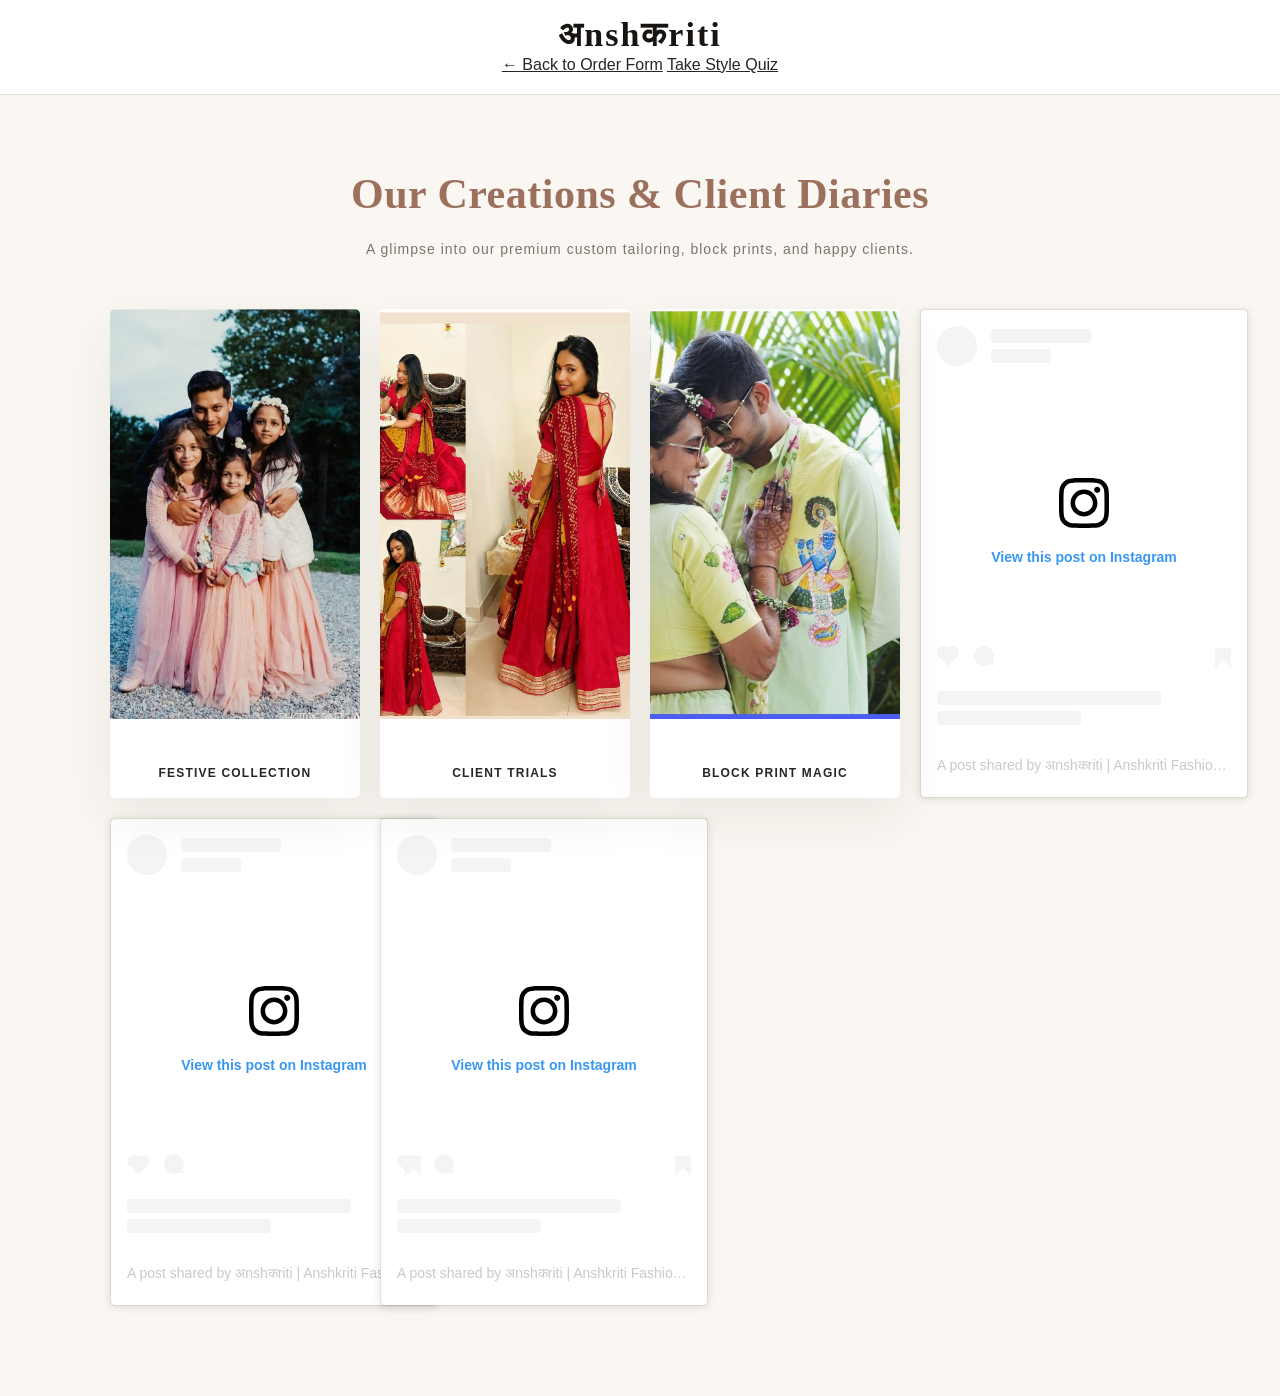
==== lookbook.html @ 021871fa "Add files via upload" ====
<!DOCTYPE html>
<html lang="en">
<head>
    <meta charset="UTF-8">
    <meta name="viewport" content="width=device-width, initial-scale=1.0">
    <title>Lookbook | Anshkriti Fashion</title>
    <link rel="stylesheet" href="style.css">
    <link href="https://fonts.googleapis.com/css2?family=Playfair+Display:wght@600&family=Montserrat:wght@300;400;500;600&display=swap" rel="stylesheet">
</head>
<body>

    <!-- Header with Back Button -->
    <header class="navbar">
        <div class="logo">
            <h1>अnshकriti</h1>
        </div>
        <!-- This button takes them back to the main form page -->
        <a href="index.html" class="back-link">← Back to Order Form</a>
        <a href="quiz.html" class="back-link">Take Style Quiz</a>
    </header>

    <!-- Lookbook Header -->
    <section class="lookbook-header">
        <h2>Our Creations & Client Diaries</h2>
        <p>A glimpse into our premium custom tailoring, block prints, and happy clients.</p>
    </section>

    <!-- Gallery Grid -->
    <section class="gallery-section">
        <div class="photo-grid">
            
            <!-- Photo 1 (You can change the image source later) -->
            <div class="photo-item">
                <img src="images/look1.jpg" alt="Festive Wear">
                <div class="photo-caption">Festive Collection</div>
            </div>

            <!-- Photo 2 -->
            <div class="photo-item">
                <img src="images/look2.jpg" alt="Client Trial">
                <div class="photo-caption">Client Trials</div>
            </div>

            <!-- Photo 3 -->
            <div class="photo-item">
                <img src="images/look3.jpg" alt="Block Print">
                <div class="photo-caption">Block Print Magic</div>
            </div>

        <blockquote class="instagram-media" data-instgrm-permalink="https://www.instagram.com/reel/DPqPvQ1E9RB/?utm_source=ig_embed&amp;utm_campaign=loading" data-instgrm-version="14" style=" background:#FFF; border:0; border-radius:3px; box-shadow:0 0 1px 0 rgba(0,0,0,0.5),0 1px 10px 0 rgba(0,0,0,0.15); margin: 1px; max-width:540px; min-width:326px; padding:0; width:99.375%; width:-webkit-calc(100% - 2px); width:calc(100% - 2px);"><div style="padding:16px;"> <a href="https://www.instagram.com/reel/DPqPvQ1E9RB/?utm_source=ig_embed&amp;utm_campaign=loading" style=" background:#FFFFFF; line-height:0; padding:0 0; text-align:center; text-decoration:none; width:100%;" target="_blank"> <div style=" display: flex; flex-direction: row; align-items: center;"> <div style="background-color: #F4F4F4; border-radius: 50%; flex-grow: 0; height: 40px; margin-right: 14px; width: 40px;"></div> <div style="display: flex; flex-direction: column; flex-grow: 1; justify-content: center;"> <div style=" background-color: #F4F4F4; border-radius: 4px; flex-grow: 0; height: 14px; margin-bottom: 6px; width: 100px;"></div> <div style=" background-color: #F4F4F4; border-radius: 4px; flex-grow: 0; height: 14px; width: 60px;"></div></div></div><div style="padding: 19% 0;"></div> <div style="display:block; height:50px; margin:0 auto 12px; width:50px;"><svg width="50px" height="50px" viewBox="0 0 60 60" version="1.1" xmlns="https://www.w3.org/2000/svg" xmlns:xlink="https://www.w3.org/1999/xlink"><g stroke="none" stroke-width="1" fill="none" fill-rule="evenodd"><g transform="translate(-511.000000, -20.000000)" fill="#000000"><g><path d="M556.869,30.41 C554.814,30.41 553.148,32.076 553.148,34.131 C553.148,36.186 554.814,37.852 556.869,37.852 C558.924,37.852 560.59,36.186 560.59,34.131 C560.59,32.076 558.924,30.41 556.869,30.41 M541,60.657 C535.114,60.657 530.342,55.887 530.342,50 C530.342,44.114 535.114,39.342 541,39.342 C546.887,39.342 551.658,44.114 551.658,50 C551.658,55.887 546.887,60.657 541,60.657 M541,33.886 C532.1,33.886 524.886,41.1 524.886,50 C524.886,58.899 532.1,66.113 541,66.113 C549.9,66.113 557.115,58.899 557.115,50 C557.115,41.1 549.9,33.886 541,33.886 M565.378,62.101 C565.244,65.022 564.756,66.606 564.346,67.663 C563.803,69.06 563.154,70.057 562.106,71.106 C561.058,72.155 560.06,72.803 558.662,73.347 C557.607,73.757 556.021,74.244 553.102,74.378 C549.944,74.521 548.997,74.552 541,74.552 C533.003,74.552 532.056,74.521 528.898,74.378 C525.979,74.244 524.393,73.757 523.338,73.347 C521.94,72.803 520.942,72.155 519.894,71.106 C518.846,70.057 518.197,69.06 517.654,67.663 C517.244,66.606 516.755,65.022 516.623,62.101 C516.479,58.943 516.448,57.996 516.448,50 C516.448,42.003 516.479,41.056 516.623,37.899 C516.755,34.978 517.244,33.391 517.654,32.338 C518.197,30.938 518.846,29.942 519.894,28.894 C520.942,27.846 521.94,27.196 523.338,26.654 C524.393,26.244 525.979,25.756 528.898,25.623 C532.057,25.479 533.004,25.448 541,25.448 C548.997,25.448 549.943,25.479 553.102,25.623 C556.021,25.756 557.607,26.244 558.662,26.654 C560.06,27.196 561.058,27.846 562.106,28.894 C563.154,29.942 563.803,30.938 564.346,32.338 C564.756,33.391 565.244,34.978 565.378,37.899 C565.522,41.056 565.552,42.003 565.552,50 C565.552,57.996 565.522,58.943 565.378,62.101 M570.82,37.631 C570.674,34.438 570.167,32.258 569.425,30.349 C568.659,28.377 567.633,26.702 565.965,25.035 C564.297,23.368 562.623,22.342 560.652,21.575 C558.743,20.834 556.562,20.326 553.369,20.18 C550.169,20.033 549.148,20 541,20 C532.853,20 531.831,20.033 528.631,20.18 C525.438,20.326 523.257,20.834 521.349,21.575 C519.376,22.342 517.703,23.368 516.035,25.035 C514.368,26.702 513.342,28.377 512.574,30.349 C511.834,32.258 511.326,34.438 511.181,37.631 C511.035,40.831 511,41.851 511,50 C511,58.147 511.035,59.17 511.181,62.369 C511.326,65.562 511.834,67.743 512.574,69.651 C513.342,71.625 514.368,73.296 516.035,74.965 C517.703,76.634 519.376,77.658 521.349,78.425 C523.257,79.167 525.438,79.673 528.631,79.82 C531.831,79.965 532.853,80.001 541,80.001 C549.148,80.001 550.169,79.965 553.369,79.82 C556.562,79.673 558.743,79.167 560.652,78.425 C562.623,77.658 564.297,76.634 565.965,74.965 C567.633,73.296 568.659,71.625 569.425,69.651 C570.167,67.743 570.674,65.562 570.82,62.369 C570.966,59.17 571,58.147 571,50 C571,41.851 570.966,40.831 570.82,37.631"></path></g></g></g></svg></div><div style="padding-top: 8px;"> <div style=" color:#3897f0; font-family:Arial,sans-serif; font-size:14px; font-style:normal; font-weight:550; line-height:18px;">View this post on Instagram</div></div><div style="padding: 12.5% 0;"></div> <div style="display: flex; flex-direction: row; margin-bottom: 14px; align-items: center;"><div> <div style="background-color: #F4F4F4; border-radius: 50%; height: 12.5px; width: 12.5px; transform: translateX(0px) translateY(7px);"></div> <div style="background-color: #F4F4F4; height: 12.5px; transform: rotate(-45deg) translateX(3px) translateY(1px); width: 12.5px; flex-grow: 0; margin-right: 14px; margin-left: 2px;"></div> <div style="background-color: #F4F4F4; border-radius: 50%; height: 12.5px; width: 12.5px; transform: translateX(9px) translateY(-18px);"></div></div><div style="margin-left: 8px;"> <div style=" background-color: #F4F4F4; border-radius: 50%; flex-grow: 0; height: 20px; width: 20px;"></div> <div style=" width: 0; height: 0; border-top: 2px solid transparent; border-left: 6px solid #f4f4f4; border-bottom: 2px solid transparent; transform: translateX(16px) translateY(-4px) rotate(30deg)"></div></div><div style="margin-left: auto;"> <div style=" width: 0px; border-top: 8px solid #F4F4F4; border-right: 8px solid transparent; transform: translateY(16px);"></div> <div style=" background-color: #F4F4F4; flex-grow: 0; height: 12px; width: 16px; transform: translateY(-4px);"></div> <div style=" width: 0; height: 0; border-top: 8px solid #F4F4F4; border-left: 8px solid transparent; transform: translateY(-4px) translateX(8px);"></div></div></div> <div style="display: flex; flex-direction: column; flex-grow: 1; justify-content: center; margin-bottom: 24px;"> <div style=" background-color: #F4F4F4; border-radius: 4px; flex-grow: 0; height: 14px; margin-bottom: 6px; width: 224px;"></div> <div style=" background-color: #F4F4F4; border-radius: 4px; flex-grow: 0; height: 14px; width: 144px;"></div></div></a><p style=" color:#c9c8cd; font-family:Arial,sans-serif; font-size:14px; line-height:17px; margin-bottom:0; margin-top:8px; overflow:hidden; padding:8px 0 7px; text-align:center; text-overflow:ellipsis; white-space:nowrap;"><a href="https://www.instagram.com/reel/DPqPvQ1E9RB/?utm_source=ig_embed&amp;utm_campaign=loading" style=" color:#c9c8cd; font-family:Arial,sans-serif; font-size:14px; font-style:normal; font-weight:normal; line-height:17px; text-decoration:none;" target="_blank">A post shared by अnshकriti | Anshkriti Fashion Boutique (@ansh_kriti_)</a></p></div></blockquote>
<script async src="//www.instagram.com/embed.js"></script>

<blockquote class="instagram-media" data-instgrm-permalink="https://www.instagram.com/reel/CtZVgP5NjlO/?utm_source=ig_embed&amp;utm_campaign=loading" data-instgrm-version="14" style=" background:#FFF; border:0; border-radius:3px; box-shadow:0 0 1px 0 rgba(0,0,0,0.5),0 1px 10px 0 rgba(0,0,0,0.15); margin: 1px; max-width:540px; min-width:326px; padding:0; width:99.375%; width:-webkit-calc(100% - 2px); width:calc(100% - 2px);"><div style="padding:16px;"> <a href="https://www.instagram.com/reel/CtZVgP5NjlO/?utm_source=ig_embed&amp;utm_campaign=loading" style=" background:#FFFFFF; line-height:0; padding:0 0; text-align:center; text-decoration:none; width:100%;" target="_blank"> <div style=" display: flex; flex-direction: row; align-items: center;"> <div style="background-color: #F4F4F4; border-radius: 50%; flex-grow: 0; height: 40px; margin-right: 14px; width: 40px;"></div> <div style="display: flex; flex-direction: column; flex-grow: 1; justify-content: center;"> <div style=" background-color: #F4F4F4; border-radius: 4px; flex-grow: 0; height: 14px; margin-bottom: 6px; width: 100px;"></div> <div style=" background-color: #F4F4F4; border-radius: 4px; flex-grow: 0; height: 14px; width: 60px;"></div></div></div><div style="padding: 19% 0;"></div> <div style="display:block; height:50px; margin:0 auto 12px; width:50px;"><svg width="50px" height="50px" viewBox="0 0 60 60" version="1.1" xmlns="https://www.w3.org/2000/svg" xmlns:xlink="https://www.w3.org/1999/xlink"><g stroke="none" stroke-width="1" fill="none" fill-rule="evenodd"><g transform="translate(-511.000000, -20.000000)" fill="#000000"><g><path d="M556.869,30.41 C554.814,30.41 553.148,32.076 553.148,34.131 C553.148,36.186 554.814,37.852 556.869,37.852 C558.924,37.852 560.59,36.186 560.59,34.131 C560.59,32.076 558.924,30.41 556.869,30.41 M541,60.657 C535.114,60.657 530.342,55.887 530.342,50 C530.342,44.114 535.114,39.342 541,39.342 C546.887,39.342 551.658,44.114 551.658,50 C551.658,55.887 546.887,60.657 541,60.657 M541,33.886 C532.1,33.886 524.886,41.1 524.886,50 C524.886,58.899 532.1,66.113 541,66.113 C549.9,66.113 557.115,58.899 557.115,50 C557.115,41.1 549.9,33.886 541,33.886 M565.378,62.101 C565.244,65.022 564.756,66.606 564.346,67.663 C563.803,69.06 563.154,70.057 562.106,71.106 C561.058,72.155 560.06,72.803 558.662,73.347 C557.607,73.757 556.021,74.244 553.102,74.378 C549.944,74.521 548.997,74.552 541,74.552 C533.003,74.552 532.056,74.521 528.898,74.378 C525.979,74.244 524.393,73.757 523.338,73.347 C521.94,72.803 520.942,72.155 519.894,71.106 C518.846,70.057 518.197,69.06 517.654,67.663 C517.244,66.606 516.755,65.022 516.623,62.101 C516.479,58.943 516.448,57.996 516.448,50 C516.448,42.003 516.479,41.056 516.623,37.899 C516.755,34.978 517.244,33.391 517.654,32.338 C518.197,30.938 518.846,29.942 519.894,28.894 C520.942,27.846 521.94,27.196 523.338,26.654 C524.393,26.244 525.979,25.756 528.898,25.623 C532.057,25.479 533.004,25.448 541,25.448 C548.997,25.448 549.943,25.479 553.102,25.623 C556.021,25.756 557.607,26.244 558.662,26.654 C560.06,27.196 561.058,27.846 562.106,28.894 C563.154,29.942 563.803,30.938 564.346,32.338 C564.756,33.391 565.244,34.978 565.378,37.899 C565.522,41.056 565.552,42.003 565.552,50 C565.552,57.996 565.522,58.943 565.378,62.101 M570.82,37.631 C570.674,34.438 570.167,32.258 569.425,30.349 C568.659,28.377 567.633,26.702 565.965,25.035 C564.297,23.368 562.623,22.342 560.652,21.575 C558.743,20.834 556.562,20.326 553.369,20.18 C550.169,20.033 549.148,20 541,20 C532.853,20 531.831,20.033 528.631,20.18 C525.438,20.326 523.257,20.834 521.349,21.575 C519.376,22.342 517.703,23.368 516.035,25.035 C514.368,26.702 513.342,28.377 512.574,30.349 C511.834,32.258 511.326,34.438 511.181,37.631 C511.035,40.831 511,41.851 511,50 C511,58.147 511.035,59.17 511.181,62.369 C511.326,65.562 511.834,67.743 512.574,69.651 C513.342,71.625 514.368,73.296 516.035,74.965 C517.703,76.634 519.376,77.658 521.349,78.425 C523.257,79.167 525.438,79.673 528.631,79.82 C531.831,79.965 532.853,80.001 541,80.001 C549.148,80.001 550.169,79.965 553.369,79.82 C556.562,79.673 558.743,79.167 560.652,78.425 C562.623,77.658 564.297,76.634 565.965,74.965 C567.633,73.296 568.659,71.625 569.425,69.651 C570.167,67.743 570.674,65.562 570.82,62.369 C570.966,59.17 571,58.147 571,50 C571,41.851 570.966,40.831 570.82,37.631"></path></g></g></g></svg></div><div style="padding-top: 8px;"> <div style=" color:#3897f0; font-family:Arial,sans-serif; font-size:14px; font-style:normal; font-weight:550; line-height:18px;">View this post on Instagram</div></div><div style="padding: 12.5% 0;"></div> <div style="display: flex; flex-direction: row; margin-bottom: 14px; align-items: center;"><div> <div style="background-color: #F4F4F4; border-radius: 50%; height: 12.5px; width: 12.5px; transform: translateX(0px) translateY(7px);"></div> <div style="background-color: #F4F4F4; height: 12.5px; transform: rotate(-45deg) translateX(3px) translateY(1px); width: 12.5px; flex-grow: 0; margin-right: 14px; margin-left: 2px;"></div> <div style="background-color: #F4F4F4; border-radius: 50%; height: 12.5px; width: 12.5px; transform: translateX(9px) translateY(-18px);"></div></div><div style="margin-left: 8px;"> <div style=" background-color: #F4F4F4; border-radius: 50%; flex-grow: 0; height: 20px; width: 20px;"></div> <div style=" width: 0; height: 0; border-top: 2px solid transparent; border-left: 6px solid #f4f4f4; border-bottom: 2px solid transparent; transform: translateX(16px) translateY(-4px) rotate(30deg)"></div></div><div style="margin-left: auto;"> <div style=" width: 0px; border-top: 8px solid #F4F4F4; border-right: 8px solid transparent; transform: translateY(16px);"></div> <div style=" background-color: #F4F4F4; flex-grow: 0; height: 12px; width: 16px; transform: translateY(-4px);"></div> <div style=" width: 0; height: 0; border-top: 8px solid #F4F4F4; border-left: 8px solid transparent; transform: translateY(-4px) translateX(8px);"></div></div></div> <div style="display: flex; flex-direction: column; flex-grow: 1; justify-content: center; margin-bottom: 24px;"> <div style=" background-color: #F4F4F4; border-radius: 4px; flex-grow: 0; height: 14px; margin-bottom: 6px; width: 224px;"></div> <div style=" background-color: #F4F4F4; border-radius: 4px; flex-grow: 0; height: 14px; width: 144px;"></div></div></a><p style=" color:#c9c8cd; font-family:Arial,sans-serif; font-size:14px; line-height:17px; margin-bottom:0; margin-top:8px; overflow:hidden; padding:8px 0 7px; text-align:center; text-overflow:ellipsis; white-space:nowrap;"><a href="https://www.instagram.com/reel/CtZVgP5NjlO/?utm_source=ig_embed&amp;utm_campaign=loading" style=" color:#c9c8cd; font-family:Arial,sans-serif; font-size:14px; font-style:normal; font-weight:normal; line-height:17px; text-decoration:none;" target="_blank">A post shared by अnshकriti | Anshkriti Fashion Boutique (@ansh_kriti_)</a></p></div></blockquote>
<script async src="//www.instagram.com/embed.js"></script>

<blockquote class="instagram-media" data-instgrm-permalink="https://www.instagram.com/reel/C4YRXyTB7E9/?utm_source=ig_embed&amp;utm_campaign=loading" data-instgrm-version="14" style=" background:#FFF; border:0; border-radius:3px; box-shadow:0 0 1px 0 rgba(0,0,0,0.5),0 1px 10px 0 rgba(0,0,0,0.15); margin: 1px; max-width:540px; min-width:326px; padding:0; width:99.375%; width:-webkit-calc(100% - 2px); width:calc(100% - 2px);"><div style="padding:16px;"> <a href="https://www.instagram.com/reel/C4YRXyTB7E9/?utm_source=ig_embed&amp;utm_campaign=loading" style=" background:#FFFFFF; line-height:0; padding:0 0; text-align:center; text-decoration:none; width:100%;" target="_blank"> <div style=" display: flex; flex-direction: row; align-items: center;"> <div style="background-color: #F4F4F4; border-radius: 50%; flex-grow: 0; height: 40px; margin-right: 14px; width: 40px;"></div> <div style="display: flex; flex-direction: column; flex-grow: 1; justify-content: center;"> <div style=" background-color: #F4F4F4; border-radius: 4px; flex-grow: 0; height: 14px; margin-bottom: 6px; width: 100px;"></div> <div style=" background-color: #F4F4F4; border-radius: 4px; flex-grow: 0; height: 14px; width: 60px;"></div></div></div><div style="padding: 19% 0;"></div> <div style="display:block; height:50px; margin:0 auto 12px; width:50px;"><svg width="50px" height="50px" viewBox="0 0 60 60" version="1.1" xmlns="https://www.w3.org/2000/svg" xmlns:xlink="https://www.w3.org/1999/xlink"><g stroke="none" stroke-width="1" fill="none" fill-rule="evenodd"><g transform="translate(-511.000000, -20.000000)" fill="#000000"><g><path d="M556.869,30.41 C554.814,30.41 553.148,32.076 553.148,34.131 C553.148,36.186 554.814,37.852 556.869,37.852 C558.924,37.852 560.59,36.186 560.59,34.131 C560.59,32.076 558.924,30.41 556.869,30.41 M541,60.657 C535.114,60.657 530.342,55.887 530.342,50 C530.342,44.114 535.114,39.342 541,39.342 C546.887,39.342 551.658,44.114 551.658,50 C551.658,55.887 546.887,60.657 541,60.657 M541,33.886 C532.1,33.886 524.886,41.1 524.886,50 C524.886,58.899 532.1,66.113 541,66.113 C549.9,66.113 557.115,58.899 557.115,50 C557.115,41.1 549.9,33.886 541,33.886 M565.378,62.101 C565.244,65.022 564.756,66.606 564.346,67.663 C563.803,69.06 563.154,70.057 562.106,71.106 C561.058,72.155 560.06,72.803 558.662,73.347 C557.607,73.757 556.021,74.244 553.102,74.378 C549.944,74.521 548.997,74.552 541,74.552 C533.003,74.552 532.056,74.521 528.898,74.378 C525.979,74.244 524.393,73.757 523.338,73.347 C521.94,72.803 520.942,72.155 519.894,71.106 C518.846,70.057 518.197,69.06 517.654,67.663 C517.244,66.606 516.755,65.022 516.623,62.101 C516.479,58.943 516.448,57.996 516.448,50 C516.448,42.003 516.479,41.056 516.623,37.899 C516.755,34.978 517.244,33.391 517.654,32.338 C518.197,30.938 518.846,29.942 519.894,28.894 C520.942,27.846 521.94,27.196 523.338,26.654 C524.393,26.244 525.979,25.756 528.898,25.623 C532.057,25.479 533.004,25.448 541,25.448 C548.997,25.448 549.943,25.479 553.102,25.623 C556.021,25.756 557.607,26.244 558.662,26.654 C560.06,27.196 561.058,27.846 562.106,28.894 C563.154,29.942 563.803,30.938 564.346,32.338 C564.756,33.391 565.244,34.978 565.378,37.899 C565.522,41.056 565.552,42.003 565.552,50 C565.552,57.996 565.522,58.943 565.378,62.101 M570.82,37.631 C570.674,34.438 570.167,32.258 569.425,30.349 C568.659,28.377 567.633,26.702 565.965,25.035 C564.297,23.368 562.623,22.342 560.652,21.575 C558.743,20.834 556.562,20.326 553.369,20.18 C550.169,20.033 549.148,20 541,20 C532.853,20 531.831,20.033 528.631,20.18 C525.438,20.326 523.257,20.834 521.349,21.575 C519.376,22.342 517.703,23.368 516.035,25.035 C514.368,26.702 513.342,28.377 512.574,30.349 C511.834,32.258 511.326,34.438 511.181,37.631 C511.035,40.831 511,41.851 511,50 C511,58.147 511.035,59.17 511.181,62.369 C511.326,65.562 511.834,67.743 512.574,69.651 C513.342,71.625 514.368,73.296 516.035,74.965 C517.703,76.634 519.376,77.658 521.349,78.425 C523.257,79.167 525.438,79.673 528.631,79.82 C531.831,79.965 532.853,80.001 541,80.001 C549.148,80.001 550.169,79.965 553.369,79.82 C556.562,79.673 558.743,79.167 560.652,78.425 C562.623,77.658 564.297,76.634 565.965,74.965 C567.633,73.296 568.659,71.625 569.425,69.651 C570.167,67.743 570.674,65.562 570.82,62.369 C570.966,59.17 571,58.147 571,50 C571,41.851 570.966,40.831 570.82,37.631"></path></g></g></g></svg></div><div style="padding-top: 8px;"> <div style=" color:#3897f0; font-family:Arial,sans-serif; font-size:14px; font-style:normal; font-weight:550; line-height:18px;">View this post on Instagram</div></div><div style="padding: 12.5% 0;"></div> <div style="display: flex; flex-direction: row; margin-bottom: 14px; align-items: center;"><div> <div style="background-color: #F4F4F4; border-radius: 50%; height: 12.5px; width: 12.5px; transform: translateX(0px) translateY(7px);"></div> <div style="background-color: #F4F4F4; height: 12.5px; transform: rotate(-45deg) translateX(3px) translateY(1px); width: 12.5px; flex-grow: 0; margin-right: 14px; margin-left: 2px;"></div> <div style="background-color: #F4F4F4; border-radius: 50%; height: 12.5px; width: 12.5px; transform: translateX(9px) translateY(-18px);"></div></div><div style="margin-left: 8px;"> <div style=" background-color: #F4F4F4; border-radius: 50%; flex-grow: 0; height: 20px; width: 20px;"></div> <div style=" width: 0; height: 0; border-top: 2px solid transparent; border-left: 6px solid #f4f4f4; border-bottom: 2px solid transparent; transform: translateX(16px) translateY(-4px) rotate(30deg)"></div></div><div style="margin-left: auto;"> <div style=" width: 0px; border-top: 8px solid #F4F4F4; border-right: 8px solid transparent; transform: translateY(16px);"></div> <div style=" background-color: #F4F4F4; flex-grow: 0; height: 12px; width: 16px; transform: translateY(-4px);"></div> <div style=" width: 0; height: 0; border-top: 8px solid #F4F4F4; border-left: 8px solid transparent; transform: translateY(-4px) translateX(8px);"></div></div></div> <div style="display: flex; flex-direction: column; flex-grow: 1; justify-content: center; margin-bottom: 24px;"> <div style=" background-color: #F4F4F4; border-radius: 4px; flex-grow: 0; height: 14px; margin-bottom: 6px; width: 224px;"></div> <div style=" background-color: #F4F4F4; border-radius: 4px; flex-grow: 0; height: 14px; width: 144px;"></div></div></a><p style=" color:#c9c8cd; font-family:Arial,sans-serif; font-size:14px; line-height:17px; margin-bottom:0; margin-top:8px; overflow:hidden; padding:8px 0 7px; text-align:center; text-overflow:ellipsis; white-space:nowrap;"><a href="https://www.instagram.com/reel/C4YRXyTB7E9/?utm_source=ig_embed&amp;utm_campaign=loading" style=" color:#c9c8cd; font-family:Arial,sans-serif; font-size:14px; font-style:normal; font-weight:normal; line-height:17px; text-decoration:none;" target="_blank">A post shared by अnshकriti | Anshkriti Fashion Boutique (@ansh_kriti_)</a></p></div></blockquote>
<script async src="//www.instagram.com/embed.js"></script>
        
        </div>
    </section>

</body>
</html>
---- style.css ----
/* =========================================================
   ANSHKRITI BOUTIQUE — CUSTOM PREMIUM STYLES
   Purpose: Boutique-first visual identity
   No GLIME branding or GLIME color system used.
   ========================================================= */

:root{
  --primary:#9b705d;
  --primary-dark:#744f41;
  --gold:#c6a15b;
  --gold-dark:#9c7737;
  --ivory:#faf7f2;
  --cream:#f4eee7;
  --white:#ffffff;
  --ink:#292522;
  --muted:#7c746e;
  --line:#e7dfd7;
  --soft:#fdf9f5;
  --soft-rose:#f7f0ea;
  --dark:#1c1917;
  --shadow:0 18px 50px rgba(45,34,28,.08);
  --radius:8px;
  --heading:'Cormorant Garamond',serif;
  --body:'Jost',sans-serif;
}

*{margin:0;padding:0;box-sizing:border-box}

html{scroll-behavior:smooth}

body{
  font-family:var(--body);
  background:var(--ivory);
  color:var(--ink);
  line-height:1.65;
  -webkit-font-smoothing:antialiased;
}

img{max-width:100%;display:block}

a{color:inherit}

button,input,select{font:inherit}

h1,h2,h3,h4{
  font-family:var(--heading);
  font-weight:600;
  letter-spacing:.5px;
}

section{width:100%}

/* ---------------- Header ---------------- */

.navbar{
  position:sticky;
  top:0;
  z-index:1000;
  padding:18px 20px 16px;
  background:rgba(255,255,255,.96);
  border-bottom:1px solid var(--line);
  text-align:center;
  backdrop-filter:blur(12px);
}

.logo h1{
  color:var(--primary);
  font-size:clamp(27px,4vw,34px);
  line-height:1;
  letter-spacing:2px;
}

.logo p{
  margin-top:5px;
  color:var(--muted);
  font-size:10px;
  letter-spacing:4px;
  text-transform:uppercase;
}

.nav-links{
  display:flex;
  justify-content:center;
  flex-wrap:wrap;
  gap:10px 25px;
  margin-top:16px;
}

.nav-links a{
  padding:4px 0;
  color:var(--ink);
  text-decoration:none;
  font-size:12px;
  font-weight:500;
  letter-spacing:1.2px;
  text-transform:uppercase;
  border-bottom:1px solid transparent;
  transition:.25s ease;
}

.nav-links a:hover,
.nav-links a.active{
  color:var(--primary);
  border-bottom-color:var(--primary);
}

/* ---------------- Hero ---------------- */

.hero{
  position:relative;
  min-height:72vh;
  display:flex;
  align-items:center;
  justify-content:center;
  overflow:hidden;
  text-align:center;
  background:#201b18;
  background-image:url('https://images.unsplash.com/photo-1583391733958-650fac5ebf7f?q=80&w=1920');
  background-size:cover;
  background-position:center;
}

.hero-overlay{
  position:absolute;
  inset:0;
  background:
    linear-gradient(180deg,rgba(20,16,14,.48),rgba(20,16,14,.68));
}

.hero-content{
  position:relative;
  z-index:1;
  width:min(850px,100%);
  padding:70px 22px;
}

.hero-main-logo{
  width:min(260px,75vw);
  margin:0 auto 25px;
  border:0;
  border-radius:0;
  box-shadow:none;
}

.hero-content h2{
  margin-bottom:14px;
  color:#fffaf3;
  font-size:clamp(38px,7vw,68px);
  line-height:1.02;
}

.hero-content p{
  margin-bottom:30px;
  color:#eee4da;
  font-size:12px;
  letter-spacing:3px;
  text-transform:uppercase;
}

.lookbook-btn{
  display:inline-block;
  padding:14px 34px;
  color:#fff;
  border:1px solid rgba(255,255,255,.65);
  background:rgba(255,255,255,.03);
  text-decoration:none;
  font-size:12px;
  letter-spacing:2px;
  text-transform:uppercase;
  transition:.3s ease;
}

.lookbook-btn:hover{
  color:#fff;
  background:var(--primary);
  border-color:var(--primary);
}

/* ---------------- Shared Sections ---------------- */

.measurement-section,
.estimator-section,
.gift-card-section,
.quiz-section,
.store-section,
.reviews-section,
.faq-section{
  padding:70px 20px;
}

.form-container,
.estimator-box,
.quiz-container,
.gift-box,
.store-content,
.review-card,
.faq-item,
.timeline-content{
  background:var(--white);
  border:1px solid var(--line);
  box-shadow:var(--shadow);
}

.form-container{
  width:100%;
  max-width:650px;
  margin:auto;
  padding:42px;
  border-radius:var(--radius);
}

.form-header{text-align:center;margin-bottom:36px}

.form-header h2,
.faq-container h2,
.lookbook-header h2,
.store-heading,
.reviews-container>h2,
.estimator-box h2,
.quiz-header h2,
.gift-text h2,
.story-header h2{
  color:var(--primary);
}

.form-header h2{font-size:38px}

.form-header p,
.estimator-box>p,
.quiz-header p,
.gift-text p,
.story-header p,
.reviews-container>p{
  color:var(--muted);
}

.section-title{
  margin:34px 0 20px;
  padding-bottom:10px;
  color:var(--ink);
  font-size:19px;
  border-bottom:1px solid var(--line);
}

.section-title span{
  margin-right:5px;
  color:var(--primary);
  font-family:var(--heading);
  font-size:23px;
}

.input-grid{
  display:grid;
  grid-template-columns:1fr;
  gap:18px;
}

.form-group{display:flex;flex-direction:column}

.full-width{grid-column:1/-1}

.form-group label{
  margin-bottom:7px;
  color:var(--ink);
  font-size:11px;
  font-weight:600;
  letter-spacing:1px;
  text-transform:uppercase;
}

.form-group input,
.form-group select,
.gift-form input,
.gift-form select{
  width:100%;
  padding:12px 14px;
  color:var(--ink);
  background:#fdfbf8;
  border:1px solid var(--line);
  border-radius:5px;
  outline:0;
  transition:.25s ease;
}

.form-group input:focus,
.form-group select:focus,
.gift-form input:focus,
.gift-form select:focus{
  background:#fff;
  border-color:var(--primary);
  box-shadow:0 0 0 3px rgba(155,112,93,.09);
}

.note-box,
.consultation-box{
  margin:26px 0;
  padding:15px 17px;
  background:var(--soft);
  border-left:3px solid var(--primary);
  color:var(--primary-dark);
  font-size:13px;
}

.consultation-box label{
  display:flex;
  align-items:center;
  gap:10px;
  margin:0;
  color:var(--primary-dark);
  font-size:14px;
  cursor:pointer;
}

.consultation-box input[type=checkbox]{
  width:19px;
  height:19px;
  accent-color:var(--primary);
}

.submit-btn,
.vip-btn{
  cursor:pointer;
  transition:.3s ease;
}

.submit-btn{
  width:100%;
  margin-top:10px;
  padding:16px 20px;
  color:#fff;
  background:var(--primary);
  border:1px solid var(--primary);
  border-radius:5px;
  font-size:12px;
  font-weight:600;
  letter-spacing:2px;
  text-transform:uppercase;
}

.submit-btn:hover{
  background:var(--primary-dark);
  border-color:var(--primary-dark);
}

/* ---------------- FAQ ---------------- */

.faq-section{
  display:flex;
  justify-content:center;
  background:var(--cream);
}

.faq-container{width:100%;max-width:850px}

.faq-container h2{
  margin-bottom:30px;
  text-align:center;
  font-size:38px;
}

.faq-item{
  margin-bottom:12px;
  border-radius:6px;
  box-shadow:none;
}

.faq-item summary{
  display:flex;
  align-items:center;
  justify-content:space-between;
  padding:19px 20px;
  cursor:pointer;
  list-style:none;
  font-size:15px;
  font-weight:500;
}

.faq-item summary::-webkit-details-marker{display:none}

.faq-item summary::after{
  content:'+';
  color:var(--primary);
  font-size:23px;
}

.faq-item[open] summary::after{content:'−'}

.faq-answer{
  padding:0 20px 20px;
  color:var(--muted);
  font-size:14px;
}

/* ---------------- Lookbook ---------------- */

.lookbook-header{
  padding:65px 20px 28px;
  text-align:center;
}

.lookbook-header h2{font-size:42px;margin-bottom:8px}

.lookbook-header p{
  color:var(--muted);
  font-size:14px;
  letter-spacing:1px;
}

.gallery-section{
  width:min(1100px,100%);
  margin:0 auto 70px;
  padding:20px;
}

.photo-grid{
  display:grid;
  grid-template-columns:repeat(auto-fit,minmax(250px,1fr));
  gap:20px;
}

.photo-item{
  position:relative;
  overflow:hidden;
  background:#fff;
  border-radius:5px;
  box-shadow:var(--shadow);
}

.photo-item img{
  width:100%;
  height:410px;
  object-fit:cover;
  transition:transform .5s ease;
}

.photo-item:hover img{transform:scale(1.035)}

.photo-caption{
  position:absolute;
  right:0;
  bottom:0;
  left:0;
  padding:14px;
  color:var(--ink);
  background:rgba(255,255,255,.94);
  text-align:center;
  font-size:12px;
  font-weight:600;
  letter-spacing:1px;
  text-transform:uppercase;
}

/* ---------------- Store ---------------- */

.store-section{
  display:flex;
  justify-content:center;
  background:#fff;
}

.store-container{width:min(1000px,100%)}

.store-heading{
  margin-bottom:35px;
  text-align:center;
  font-size:40px;
}

.store-content{
  display:grid;
  grid-template-columns:1fr;
  gap:25px;
  padding:22px;
  border-radius:7px;
  background:var(--ivory);
}

.store-map{
  min-height:300px;
  overflow:hidden;
  border:1px solid var(--line);
  border-radius:5px;
}

.store-details{
  display:flex;
  flex-direction:column;
  justify-content:center;
  padding:15px;
}

.store-details h3{
  margin-bottom:22px;
  color:var(--primary);
  font-size:28px;
}

.detail-item{
  display:flex;
  align-items:flex-start;
  margin-bottom:16px;
}

.detail-item .icon{
  margin-right:12px;
  font-size:17px;
}

.detail-item p{
  color:var(--ink);
  font-size:14px;
}

.directions-btn{
  width:max-content;
  margin-top:10px;
  padding:13px 25px;
  color:#fff;
  background:var(--ink);
  text-decoration:none;
  font-size:11px;
  letter-spacing:1.5px;
  text-transform:uppercase;
  border-radius:4px;
  transition:.3s ease;
}

.directions-btn:hover{background:var(--primary)}

/* ---------------- Reviews ---------------- */

.reviews-section{background:var(--ivory)}

.reviews-container{
  width:min(1100px,100%);
  margin:auto;
}

.reviews-container>h2{
  margin-bottom:5px;
  text-align:center;
  font-size:42px;
}

.reviews-container>p{
  margin-bottom:42px;
  text-align:center;
  font-size:14px;
  letter-spacing:1px;
}

.reviews-grid{
  display:grid;
  grid-template-columns:repeat(auto-fit,minmax(270px,1fr));
  gap:25px;
}

.review-card{
  overflow:hidden;
  border-radius:7px;
  box-shadow:none;
  transition:.3s ease;
}

.review-card:hover{
  transform:translateY(-5px);
  box-shadow:var(--shadow);
}

.review-img{
  width:100%;
  height:400px;
  object-fit:cover;
  object-position:top;
}

.review-content{padding:23px}

.stars{
  margin-bottom:7px;
  color:var(--gold);
  font-size:13px;
  letter-spacing:2px;
}

.review-content h4{
  margin-bottom:2px;
  color:var(--ink);
  font-size:20px;
}

.date{
  margin-bottom:13px;
  color:var(--muted);
  font-size:11px;
}

.review-text{
  color:#5e5752;
  font-size:14px;
  font-style:italic;
  line-height:1.7;
}

/* ---------------- Estimator ---------------- */

.estimator-section{
  justify-content:center;
  background:var(--cream);
}

.estimator-container{
  width:100%;
  max-width:650px;
  margin:auto;
}

.estimator-box{
  padding:32px;
  border-radius:7px;
}

.estimator-box h2{
  margin-bottom:5px;
  text-align:center;
  font-size:32px;
}

.estimator-box>p{
  margin-bottom:25px;
  text-align:center;
  font-size:14px;
}

.estimator-grid{
  display:grid;
  grid-template-columns:1fr;
  gap:15px;
}

.price-result-box{
  margin-top:25px;
  padding:17px;
  background:var(--soft);
  border:1px dashed var(--primary);
  border-radius:5px;
  text-align:center;
}

.price-result-box span{
  color:var(--muted);
  font-size:11px;
  letter-spacing:1px;
  text-transform:uppercase;
}

.price-result-box h3{
  margin-top:5px;
  color:var(--primary);
  font-size:30px;
}

/* ---------------- Story / Reels ---------------- */

.story-header{
  padding:65px 20px 28px;
  text-align:center;
}

.story-header h2{font-size:42px;margin-bottom:12px}

.story-header p{
  max-width:650px;
  margin:auto;
  font-size:15px;
}

.reels-section{
  display:flex;
  justify-content:center;
  padding:20px 20px 60px;
  background:var(--ivory);
}

.reels-grid{
  display:grid;
  grid-template-columns:repeat(auto-fit,minmax(230px,1fr));
  gap:20px;
  width:100%;
  max-width:900px;
}

.reel-box{
  position:relative;
  height:440px;
  overflow:hidden;
  background:#111;
  border-radius:7px;
  box-shadow:var(--shadow);
}

.reel-thumb{
  width:100%;
  height:100%;
  object-fit:cover;
  opacity:.84;
  transition:.4s ease;
}

.reel-box:hover .reel-thumb{
  opacity:1;
  transform:scale(1.035);
}

.play-btn{
  position:absolute;
  top:50%;
  left:50%;
  transform:translate(-50%,-50%);
  color:#fff;
  font-size:48px;
  text-shadow:0 3px 15px rgba(0,0,0,.5);
  pointer-events:none;
}

/* ---------------- Timeline ---------------- */

.timeline-section{
  display:flex;
  justify-content:center;
  padding:65px 20px 80px;
  background:#fff;
}

.timeline{
  position:relative;
  width:100%;
  max-width:700px;
}

.timeline::before{
  content:'';
  position:absolute;
  left:20px;
  top:0;
  width:1px;
  height:100%;
  background:rgba(155,112,93,.35);
}

.timeline-item{
  position:relative;
  display:flex;
  align-items:flex-start;
  margin-bottom:38px;
}

.timeline-icon{
  z-index:1;
  flex:0 0 42px;
  width:42px;
  height:42px;
  display:flex;
  align-items:center;
  justify-content:center;
  color:#fff;
  background:var(--primary);
  border-radius:50%;
  font-family:var(--heading);
  font-size:18px;
}

.timeline-content{
  margin-left:25px;
  padding:23px;
  border-radius:6px;
  box-shadow:none;
}

.timeline-content h3{
  margin-bottom:8px;
  color:var(--primary);
  font-size:21px;
}

.timeline-content p{
  color:var(--muted);
  font-size:14px;
}

/* ---------------- Splash ---------------- */

#splash-screen{
  position:fixed;
  inset:0;
  z-index:9999;
  display:flex;
  align-items:center;
  justify-content:center;
  background:#1c1917;
  transition:opacity .8s ease,visibility .8s;
}

.splash-logo{
  width:min(230px,65vw);
  animation:pulseLogo 2s ease-in-out infinite alternate;
}

@keyframes pulseLogo{
  from{transform:scale(.97);opacity:.82}
  to{transform:scale(1);opacity:1}
}

.hide-splash{
  opacity:0!important;
  visibility:hidden!important;
}

/* ---------------- VIP ---------------- */

.vip-club{
  padding:65px 20px;
  color:#fff;
  background:linear-gradient(135deg,#241f1b,#11100f);
  border-top:1px solid rgba(198,161,91,.65);
  border-bottom:1px solid rgba(198,161,91,.65);
  text-align:center;
}

.vip-content{
  width:100%;
  max-width:650px;
  margin:auto;
}

.vip-content h2{
  margin-bottom:13px;
  color:#d6b66f;
  font-size:34px;
}

.vip-content p{
  margin-bottom:25px;
  color:#d8d0c8;
  font-size:14px;
}

.vip-btn{
  padding:12px 28px;
  color:#d6b66f;
  background:transparent;
  border:1px solid #d6b66f;
  font-size:11px;
  letter-spacing:2px;
  text-transform:uppercase;
}

.vip-btn:hover{
  color:#1a1715;
  background:#d6b66f;
}

/* ---------------- Quiz ---------------- */

.quiz-section{
  min-height:70vh;
  align-items:center;
  background:var(--ivory);
}

.quiz-container{
  width:100%;
  max-width:700px;
  padding:38px;
  border-radius:8px;
  text-align:center;
}

.quiz-header h2{margin-bottom:8px;font-size:34px}

.quiz-header p{margin-bottom:28px}

.quiz-step{
  display:none;
  animation:fadeIn .4s ease;
}

.quiz-step.active-step{display:block}

.quiz-step h3{
  margin-bottom:22px;
  color:var(--primary-dark);
  font-size:23px;
}

.options-grid{
  display:flex;
  flex-direction:column;
  gap:12px;
  width:100%;
  max-width:420px;
  margin:auto;
}

.option-btn{
  padding:14px 18px;
  color:var(--primary-dark);
  background:var(--soft);
  border:1px solid rgba(155,112,93,.55);
  border-radius:30px;
  cursor:pointer;
  transition:.25s ease;
}

.option-btn:hover{
  color:#fff;
  background:var(--primary);
  border-color:var(--primary);
  transform:translateY(-1px);
}

.result-title{
  margin-bottom:18px;
  color:var(--primary);
}

.result-card{
  padding:20px;
  background:var(--soft);
  border:1px dashed var(--primary);
  border-radius:8px;
}

#result-img{
  width:100%;
  max-width:300px;
  height:350px;
  margin:0 auto 15px;
  object-fit:cover;
  border-radius:6px;
}

@keyframes fadeIn{
  from{opacity:0;transform:translateY(8px)}
  to{opacity:1;transform:translateY(0)}
}

/* ---------------- Gift Card ---------------- */

.gift-card-section{background:var(--cream)}

.gift-container{
  display:flex;
  flex-wrap:wrap;
  align-items:center;
  gap:40px;
  width:100%;
  max-width:900px;
  margin:auto;
}

.gift-text,.gift-box{
  flex:1;
  min-width:280px;
}

.gift-text h2{
  margin-bottom:12px;
  font-size:36px;
}

.gift-text p{
  font-size:15px;
}

.gift-box{
  padding:25px;
  background:#fff;
  border:1px solid var(--line);
  border-radius:8px;
  box-shadow:var(--shadow);
}

.card-design{
  margin-bottom:25px;
  padding:38px 20px;
  color:#fff;
  background:linear-gradient(135deg,#c6a15b,#9d7534);
  border-radius:7px;
  text-align:center;
  box-shadow:0 12px 30px rgba(156,119,55,.2);
}

.card-design h3{
  margin-bottom:4px;
  font-size:32px;
}

.gift-form select,
.gift-form input{
  margin-bottom:14px;
}

.gift-form input:focus,
.gift-form select:focus{
  outline:none;
  border-color:var(--primary);
}

/* ---------------- Footer ---------------- */

footer{
  padding:32px 20px;
  color:#b8b0aa;
  background:#1b1816;
  text-align:center;
  font-size:11px;
  letter-spacing:.8px;
}


/* ---------------- Premium section rhythm ---------------- */

.measurement-section,
.gift-card-section,
.quiz-section,
.estimator-section,
.reviews-section{
  position:relative;
}

.measurement-section::before,
.gift-card-section::before,
.quiz-section::before,
.estimator-section::before,
.reviews-section::before{
  content:'';
  display:block;
  width:42px;
  height:1px;
  margin:0 auto 30px;
  background:linear-gradient(90deg,transparent,var(--gold),transparent);
  opacity:.8;
}

.measurement-section{background:var(--ivory)}
.gift-card-section{background:var(--cream)}
.quiz-section{background:var(--ivory)}
.estimator-section{background:var(--cream)}
.reviews-section{background:var(--ivory)}

.form-container,
.estimator-box,
.quiz-container,
.gift-box,
.store-content,
.review-card,
.faq-item,
.timeline-content{
  box-shadow:0 16px 42px rgba(45,34,28,.065);
}

.form-container:hover,
.estimator-box:hover,
.quiz-container:hover,
.gift-box:hover{
  box-shadow:0 20px 52px rgba(45,34,28,.085);
}

.section-title{
  letter-spacing:.2px;
}

.submit-btn,
.lookbook-btn,
.directions-btn,
.vip-btn,
.option-btn{
  letter-spacing:1.8px;
}

.photo-caption{
  letter-spacing:1.2px;
}

.review-content h4{
  letter-spacing:.2px;
}

/* ---------------- Responsive ---------------- */

@media (min-width:768px){
  .input-grid{grid-template-columns:1fr 1fr}
  .estimator-grid{grid-template-columns:1fr 1fr}
  .store-content{grid-template-columns:1fr 1fr;padding:30px}
  .store-map{height:100%;min-height:350px}
  .store-details{padding:20px 35px}
}

@media (max-width:767px){
  .navbar{padding:15px 14px}
  .nav-links{gap:8px 15px}
  .nav-links a{font-size:10px}
  .hero{min-height:66vh}
  .hero-content{padding:55px 18px}
  .hero-content h2{font-size:36px}
  .hero-content p{font-size:10px;letter-spacing:2px}
  .form-container,
  .estimator-box,
  .quiz-container{padding:27px 19px}
  .form-header h2,
  .lookbook-header h2,
  .story-header h2,
  .reviews-container>h2,
  .store-heading{font-size:34px}
  .photo-item img{height:360px}
  .review-img{height:370px}
  .reel-box{height:400px}
  .timeline-content{padding:19px}
  .timeline-content{margin-left:18px}
  .gift-text,.gift-box{min-width:100%}
}

@media (prefers-reduced-motion:reduce){
  *,*::before,*::after{
    scroll-behavior:auto!important;
    animation-duration:.01ms!important;
    animation-iteration-count:1!important;
    transition-duration:.01ms!important;
  }
}


/* =========================================================
   FINAL DARK LOWER SECTION
   Royal Club → Gift Card → Footer
   ========================================================= */

.vip-club{
  margin-bottom:0;
  border-bottom:0;
}

.gift-card-section{
  margin-top:0;
  color:#fff;
  background:#1c1917;
  border-top:0;
  border-bottom:0;
}

.gift-text h2{
  color:#d6b66f;
}

.gift-text p{
  color:#d8d0c8;
}

.gift-box{
  color:var(--ink);
  background:#24201d;
  border-color:rgba(198,161,91,.28);
  box-shadow:0 18px 50px rgba(0,0,0,.22);
}

.gift-form input,
.gift-form select{
  color:#fff;
  background:#2c2723;
  border-color:rgba(255,255,255,.12);
}

.gift-form input::placeholder{
  color:#aaa19a;
}

.gift-form input:focus,
.gift-form select:focus{
  background:#302a26;
  border-color:#c6a15b;
  box-shadow:0 0 0 3px rgba(198,161,91,.10);
}

footer{
  margin-top:0;
  background:#1c1917;
  border-top:1px solid rgba(198,161,91,.16);
}


/* =========================================================
   FINAL BRAND NAME REFINEMENT
   Header brand name: deep black
   ========================================================= */

.logo h1{
  color:#171411;
}
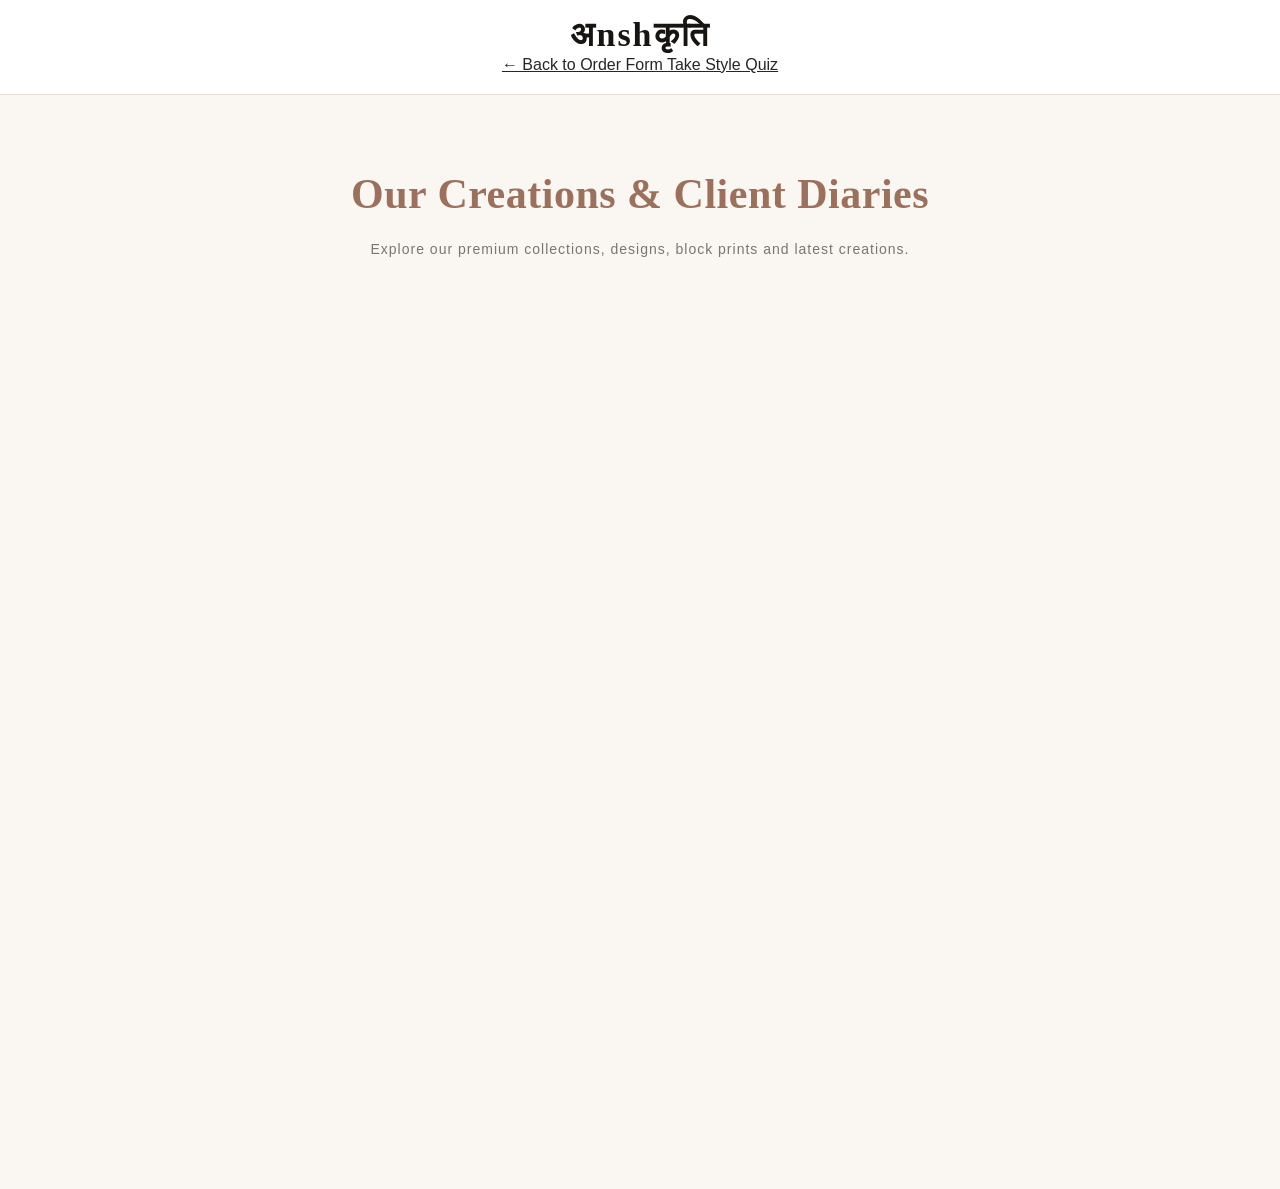
==== commit a0cce8d0: "Integrate GLIME Lookbook into lookbook.html Added GLIME Lookbook integration with new styles and str" ====
--- a/lookbook.html
+++ b/lookbook.html
@@ -3,61 +3,96 @@
 <head>
     <meta charset="UTF-8">
     <meta name="viewport" content="width=device-width, initial-scale=1.0">
+
     <title>Lookbook | Anshkriti Fashion</title>
+
     <link rel="stylesheet" href="style.css">
-    <link href="https://fonts.googleapis.com/css2?family=Playfair+Display:wght@600&family=Montserrat:wght@300;400;500;600&display=swap" rel="stylesheet">
+
+    <link
+        href="https://fonts.googleapis.com/css2?family=Playfair+Display:wght@600&family=Montserrat:wght@300;400;500;600&display=swap"
+        rel="stylesheet"
+    >
+
+    <style>
+        /*
+         * GLIME Lookbook Integration
+         * Only the Lookbook content area is controlled by GLIME.
+         * Existing Anshkriti navigation/design remains untouched.
+         */
+
+        .glime-lookbook-section {
+            width: 100%;
+            margin: 0;
+            padding: 0;
+        }
+
+        #glime-lookbook {
+            width: 100%;
+            min-height: 900px;
+        }
+    </style>
 </head>
+
 <body>
 
-    <!-- Header with Back Button -->
+    <!-- ==============================
+         ANSHKRITI HEADER
+    =============================== -->
+
     <header class="navbar">
+
         <div class="logo">
-            <h1>अnshकriti</h1>
+            <h1>अnshकृति</h1>
         </div>
-        <!-- This button takes them back to the main form page -->
-        <a href="index.html" class="back-link">← Back to Order Form</a>
-        <a href="quiz.html" class="back-link">Take Style Quiz</a>
+
+        <a href="index.html" class="back-link">
+            ← Back to Order Form
+        </a>
+
+        <a href="quiz.html" class="back-link">
+            Take Style Quiz
+        </a>
+
     </header>
 
-    <!-- Lookbook Header -->
+
+    <!-- ==============================
+         ANSHKRITI LOOKBOOK HEADER
+    =============================== -->
+
     <section class="lookbook-header">
+
         <h2>Our Creations & Client Diaries</h2>
-        <p>A glimpse into our premium custom tailoring, block prints, and happy clients.</p>
+
+        <p>
+            Explore our premium collections, designs,
+            block prints and latest creations.
+        </p>
+
     </section>
 
-    <!-- Gallery Grid -->
-    <section class="gallery-section">
-        <div class="photo-grid">
-            
-            <!-- Photo 1 (You can change the image source later) -->
-            <div class="photo-item">
-                <img src="images/look1.jpg" alt="Festive Wear">
-                <div class="photo-caption">Festive Collection</div>
-            </div>
 
-            <!-- Photo 2 -->
-            <div class="photo-item">
-                <img src="images/look2.jpg" alt="Client Trial">
-                <div class="photo-caption">Client Trials</div>
-            </div>
+    <!-- ==============================
+         GLIME LOOKBOOK
+    =============================== -->
 
-            <!-- Photo 3 -->
-            <div class="photo-item">
-                <img src="images/look3.jpg" alt="Block Print">
-                <div class="photo-caption">Block Print Magic</div>
-            </div>
+    <section class="glime-lookbook-section">
 
-        <blockquote class="instagram-media" data-instgrm-permalink="https://www.instagram.com/reel/DPqPvQ1E9RB/?utm_source=ig_embed&amp;utm_campaign=loading" data-instgrm-version="14" style=" background:#FFF; border:0; border-radius:3px; box-shadow:0 0 1px 0 rgba(0,0,0,0.5),0 1px 10px 0 rgba(0,0,0,0.15); margin: 1px; max-width:540px; min-width:326px; padding:0; width:99.375%; width:-webkit-calc(100% - 2px); width:calc(100% - 2px);"><div style="padding:16px;"> <a href="https://www.instagram.com/reel/DPqPvQ1E9RB/?utm_source=ig_embed&amp;utm_campaign=loading" style=" background:#FFFFFF; line-height:0; padding:0 0; text-align:center; text-decoration:none; width:100%;" target="_blank"> <div style=" display: flex; flex-direction: row; align-items: center;"> <div style="background-color: #F4F4F4; border-radius: 50%; flex-grow: 0; height: 40px; margin-right: 14px; width: 40px;"></div> <div style="display: flex; flex-direction: column; flex-grow: 1; justify-content: center;"> <div style=" background-color: #F4F4F4; border-radius: 4px; flex-grow: 0; height: 14px; margin-bottom: 6px; width: 100px;"></div> <div style=" background-color: #F4F4F4; border-radius: 4px; flex-grow: 0; height: 14px; width: 60px;"></div></div></div><div style="padding: 19% 0;"></div> <div style="display:block; height:50px; margin:0 auto 12px; width:50px;"><svg width="50px" height="50px" viewBox="0 0 60 60" version="1.1" xmlns="https://www.w3.org/2000/svg" xmlns:xlink="https://www.w3.org/1999/xlink"><g stroke="none" stroke-width="1" fill="none" fill-rule="evenodd"><g transform="translate(-511.000000, -20.000000)" fill="#000000"><g><path d="M556.869,30.41 C554.814,30.41 553.148,32.076 553.148,34.131 C553.148,36.186 554.814,37.852 556.869,37.852 C558.924,37.852 560.59,36.186 560.59,34.131 C560.59,32.076 558.924,30.41 556.869,30.41 M541,60.657 C535.114,60.657 530.342,55.887 530.342,50 C530.342,44.114 535.114,39.342 541,39.342 C546.887,39.342 551.658,44.114 551.658,50 C551.658,55.887 546.887,60.657 541,60.657 M541,33.886 C532.1,33.886 524.886,41.1 524.886,50 C524.886,58.899 532.1,66.113 541,66.113 C549.9,66.113 557.115,58.899 557.115,50 C557.115,41.1 549.9,33.886 541,33.886 M565.378,62.101 C565.244,65.022 564.756,66.606 564.346,67.663 C563.803,69.06 563.154,70.057 562.106,71.106 C561.058,72.155 560.06,72.803 558.662,73.347 C557.607,73.757 556.021,74.244 553.102,74.378 C549.944,74.521 548.997,74.552 541,74.552 C533.003,74.552 532.056,74.521 528.898,74.378 C525.979,74.244 524.393,73.757 523.338,73.347 C521.94,72.803 520.942,72.155 519.894,71.106 C518.846,70.057 518.197,69.06 517.654,67.663 C517.244,66.606 516.755,65.022 516.623,62.101 C516.479,58.943 516.448,57.996 516.448,50 C516.448,42.003 516.479,41.056 516.623,37.899 C516.755,34.978 517.244,33.391 517.654,32.338 C518.197,30.938 518.846,29.942 519.894,28.894 C520.942,27.846 521.94,27.196 523.338,26.654 C524.393,26.244 525.979,25.756 528.898,25.623 C532.057,25.479 533.004,25.448 541,25.448 C548.997,25.448 549.943,25.479 553.102,25.623 C556.021,25.756 557.607,26.244 558.662,26.654 C560.06,27.196 561.058,27.846 562.106,28.894 C563.154,29.942 563.803,30.938 564.346,32.338 C564.756,33.391 565.244,34.978 565.378,37.899 C565.522,41.056 565.552,42.003 565.552,50 C565.552,57.996 565.522,58.943 565.378,62.101 M570.82,37.631 C570.674,34.438 570.167,32.258 569.425,30.349 C568.659,28.377 567.633,26.702 565.965,25.035 C564.297,23.368 562.623,22.342 560.652,21.575 C558.743,20.834 556.562,20.326 553.369,20.18 C550.169,20.033 549.148,20 541,20 C532.853,20 531.831,20.033 528.631,20.18 C525.438,20.326 523.257,20.834 521.349,21.575 C519.376,22.342 517.703,23.368 516.035,25.035 C514.368,26.702 513.342,28.377 512.574,30.349 C511.834,32.258 511.326,34.438 511.181,37.631 C511.035,40.831 511,41.851 511,50 C511,58.147 511.035,59.17 511.181,62.369 C511.326,65.562 511.834,67.743 512.574,69.651 C513.342,71.625 514.368,73.296 516.035,74.965 C517.703,76.634 519.376,77.658 521.349,78.425 C523.257,79.167 525.438,79.673 528.631,79.82 C531.831,79.965 532.853,80.001 541,80.001 C549.148,80.001 550.169,79.965 553.369,79.82 C556.562,79.673 558.743,79.167 560.652,78.425 C562.623,77.658 564.297,76.634 565.965,74.965 C567.633,73.296 568.659,71.625 569.425,69.651 C570.167,67.743 570.674,65.562 570.82,62.369 C570.966,59.17 571,58.147 571,50 C571,41.851 570.966,40.831 570.82,37.631"></path></g></g></g></svg></div><div style="padding-top: 8px;"> <div style=" color:#3897f0; font-family:Arial,sans-serif; font-size:14px; font-style:normal; font-weight:550; line-height:18px;">View this post on Instagram</div></div><div style="padding: 12.5% 0;"></div> <div style="display: flex; flex-direction: row; margin-bottom: 14px; align-items: center;"><div> <div style="background-color: #F4F4F4; border-radius: 50%; height: 12.5px; width: 12.5px; transform: translateX(0px) translateY(7px);"></div> <div style="background-color: #F4F4F4; height: 12.5px; transform: rotate(-45deg) translateX(3px) translateY(1px); width: 12.5px; flex-grow: 0; margin-right: 14px; margin-left: 2px;"></div> <div style="background-color: #F4F4F4; border-radius: 50%; height: 12.5px; width: 12.5px; transform: translateX(9px) translateY(-18px);"></div></div><div style="margin-left: 8px;"> <div style=" background-color: #F4F4F4; border-radius: 50%; flex-grow: 0; height: 20px; width: 20px;"></div> <div style=" width: 0; height: 0; border-top: 2px solid transparent; border-left: 6px solid #f4f4f4; border-bottom: 2px solid transparent; transform: translateX(16px) translateY(-4px) rotate(30deg)"></div></div><div style="margin-left: auto;"> <div style=" width: 0px; border-top: 8px solid #F4F4F4; border-right: 8px solid transparent; transform: translateY(16px);"></div> <div style=" background-color: #F4F4F4; flex-grow: 0; height: 12px; width: 16px; transform: translateY(-4px);"></div> <div style=" width: 0; height: 0; border-top: 8px solid #F4F4F4; border-left: 8px solid transparent; transform: translateY(-4px) translateX(8px);"></div></div></div> <div style="display: flex; flex-direction: column; flex-grow: 1; justify-content: center; margin-bottom: 24px;"> <div style=" background-color: #F4F4F4; border-radius: 4px; flex-grow: 0; height: 14px; margin-bottom: 6px; width: 224px;"></div> <div style=" background-color: #F4F4F4; border-radius: 4px; flex-grow: 0; height: 14px; width: 144px;"></div></div></a><p style=" color:#c9c8cd; font-family:Arial,sans-serif; font-size:14px; line-height:17px; margin-bottom:0; margin-top:8px; overflow:hidden; padding:8px 0 7px; text-align:center; text-overflow:ellipsis; white-space:nowrap;"><a href="https://www.instagram.com/reel/DPqPvQ1E9RB/?utm_source=ig_embed&amp;utm_campaign=loading" style=" color:#c9c8cd; font-family:Arial,sans-serif; font-size:14px; font-style:normal; font-weight:normal; line-height:17px; text-decoration:none;" target="_blank">A post shared by अnshकriti | Anshkriti Fashion Boutique (@ansh_kriti_)</a></p></div></blockquote>
-<script async src="//www.instagram.com/embed.js"></script>
+        <div id="glime-lookbook"></div>
 
-<blockquote class="instagram-media" data-instgrm-permalink="https://www.instagram.com/reel/CtZVgP5NjlO/?utm_source=ig_embed&amp;utm_campaign=loading" data-instgrm-version="14" style=" background:#FFF; border:0; border-radius:3px; box-shadow:0 0 1px 0 rgba(0,0,0,0.5),0 1px 10px 0 rgba(0,0,0,0.15); margin: 1px; max-width:540px; min-width:326px; padding:0; width:99.375%; width:-webkit-calc(100% - 2px); width:calc(100% - 2px);"><div style="padding:16px;"> <a href="https://www.instagram.com/reel/CtZVgP5NjlO/?utm_source=ig_embed&amp;utm_campaign=loading" style=" background:#FFFFFF; line-height:0; padding:0 0; text-align:center; text-decoration:none; width:100%;" target="_blank"> <div style=" display: flex; flex-direction: row; align-items: center;"> <div style="background-color: #F4F4F4; border-radius: 50%; flex-grow: 0; height: 40px; margin-right: 14px; width: 40px;"></div> <div style="display: flex; flex-direction: column; flex-grow: 1; justify-content: center;"> <div style=" background-color: #F4F4F4; border-radius: 4px; flex-grow: 0; height: 14px; margin-bottom: 6px; width: 100px;"></div> <div style=" background-color: #F4F4F4; border-radius: 4px; flex-grow: 0; height: 14px; width: 60px;"></div></div></div><div style="padding: 19% 0;"></div> <div style="display:block; height:50px; margin:0 auto 12px; width:50px;"><svg width="50px" height="50px" viewBox="0 0 60 60" version="1.1" xmlns="https://www.w3.org/2000/svg" xmlns:xlink="https://www.w3.org/1999/xlink"><g stroke="none" stroke-width="1" fill="none" fill-rule="evenodd"><g transform="translate(-511.000000, -20.000000)" fill="#000000"><g><path d="M556.869,30.41 C554.814,30.41 553.148,32.076 553.148,34.131 C553.148,36.186 554.814,37.852 556.869,37.852 C558.924,37.852 560.59,36.186 560.59,34.131 C560.59,32.076 558.924,30.41 556.869,30.41 M541,60.657 C535.114,60.657 530.342,55.887 530.342,50 C530.342,44.114 535.114,39.342 541,39.342 C546.887,39.342 551.658,44.114 551.658,50 C551.658,55.887 546.887,60.657 541,60.657 M541,33.886 C532.1,33.886 524.886,41.1 524.886,50 C524.886,58.899 532.1,66.113 541,66.113 C549.9,66.113 557.115,58.899 557.115,50 C557.115,41.1 549.9,33.886 541,33.886 M565.378,62.101 C565.244,65.022 564.756,66.606 564.346,67.663 C563.803,69.06 563.154,70.057 562.106,71.106 C561.058,72.155 560.06,72.803 558.662,73.347 C557.607,73.757 556.021,74.244 553.102,74.378 C549.944,74.521 548.997,74.552 541,74.552 C533.003,74.552 532.056,74.521 528.898,74.378 C525.979,74.244 524.393,73.757 523.338,73.347 C521.94,72.803 520.942,72.155 519.894,71.106 C518.846,70.057 518.197,69.06 517.654,67.663 C517.244,66.606 516.755,65.022 516.623,62.101 C516.479,58.943 516.448,57.996 516.448,50 C516.448,42.003 516.479,41.056 516.623,37.899 C516.755,34.978 517.244,33.391 517.654,32.338 C518.197,30.938 518.846,29.942 519.894,28.894 C520.942,27.846 521.94,27.196 523.338,26.654 C524.393,26.244 525.979,25.756 528.898,25.623 C532.057,25.479 533.004,25.448 541,25.448 C548.997,25.448 549.943,25.479 553.102,25.623 C556.021,25.756 557.607,26.244 558.662,26.654 C560.06,27.196 561.058,27.846 562.106,28.894 C563.154,29.942 563.803,30.938 564.346,32.338 C564.756,33.391 565.244,34.978 565.378,37.899 C565.522,41.056 565.552,42.003 565.552,50 C565.552,57.996 565.522,58.943 565.378,62.101 M570.82,37.631 C570.674,34.438 570.167,32.258 569.425,30.349 C568.659,28.377 567.633,26.702 565.965,25.035 C564.297,23.368 562.623,22.342 560.652,21.575 C558.743,20.834 556.562,20.326 553.369,20.18 C550.169,20.033 549.148,20 541,20 C532.853,20 531.831,20.033 528.631,20.18 C525.438,20.326 523.257,20.834 521.349,21.575 C519.376,22.342 517.703,23.368 516.035,25.035 C514.368,26.702 513.342,28.377 512.574,30.349 C511.834,32.258 511.326,34.438 511.181,37.631 C511.035,40.831 511,41.851 511,50 C511,58.147 511.035,59.17 511.181,62.369 C511.326,65.562 511.834,67.743 512.574,69.651 C513.342,71.625 514.368,73.296 516.035,74.965 C517.703,76.634 519.376,77.658 521.349,78.425 C523.257,79.167 525.438,79.673 528.631,79.82 C531.831,79.965 532.853,80.001 541,80.001 C549.148,80.001 550.169,79.965 553.369,79.82 C556.562,79.673 558.743,79.167 560.652,78.425 C562.623,77.658 564.297,76.634 565.965,74.965 C567.633,73.296 568.659,71.625 569.425,69.651 C570.167,67.743 570.674,65.562 570.82,62.369 C570.966,59.17 571,58.147 571,50 C571,41.851 570.966,40.831 570.82,37.631"></path></g></g></g></svg></div><div style="padding-top: 8px;"> <div style=" color:#3897f0; font-family:Arial,sans-serif; font-size:14px; font-style:normal; font-weight:550; line-height:18px;">View this post on Instagram</div></div><div style="padding: 12.5% 0;"></div> <div style="display: flex; flex-direction: row; margin-bottom: 14px; align-items: center;"><div> <div style="background-color: #F4F4F4; border-radius: 50%; height: 12.5px; width: 12.5px; transform: translateX(0px) translateY(7px);"></div> <div style="background-color: #F4F4F4; height: 12.5px; transform: rotate(-45deg) translateX(3px) translateY(1px); width: 12.5px; flex-grow: 0; margin-right: 14px; margin-left: 2px;"></div> <div style="background-color: #F4F4F4; border-radius: 50%; height: 12.5px; width: 12.5px; transform: translateX(9px) translateY(-18px);"></div></div><div style="margin-left: 8px;"> <div style=" background-color: #F4F4F4; border-radius: 50%; flex-grow: 0; height: 20px; width: 20px;"></div> <div style=" width: 0; height: 0; border-top: 2px solid transparent; border-left: 6px solid #f4f4f4; border-bottom: 2px solid transparent; transform: translateX(16px) translateY(-4px) rotate(30deg)"></div></div><div style="margin-left: auto;"> <div style=" width: 0px; border-top: 8px solid #F4F4F4; border-right: 8px solid transparent; transform: translateY(16px);"></div> <div style=" background-color: #F4F4F4; flex-grow: 0; height: 12px; width: 16px; transform: translateY(-4px);"></div> <div style=" width: 0; height: 0; border-top: 8px solid #F4F4F4; border-left: 8px solid transparent; transform: translateY(-4px) translateX(8px);"></div></div></div> <div style="display: flex; flex-direction: column; flex-grow: 1; justify-content: center; margin-bottom: 24px;"> <div style=" background-color: #F4F4F4; border-radius: 4px; flex-grow: 0; height: 14px; margin-bottom: 6px; width: 224px;"></div> <div style=" background-color: #F4F4F4; border-radius: 4px; flex-grow: 0; height: 14px; width: 144px;"></div></div></a><p style=" color:#c9c8cd; font-family:Arial,sans-serif; font-size:14px; line-height:17px; margin-bottom:0; margin-top:8px; overflow:hidden; padding:8px 0 7px; text-align:center; text-overflow:ellipsis; white-space:nowrap;"><a href="https://www.instagram.com/reel/CtZVgP5NjlO/?utm_source=ig_embed&amp;utm_campaign=loading" style=" color:#c9c8cd; font-family:Arial,sans-serif; font-size:14px; font-style:normal; font-weight:normal; line-height:17px; text-decoration:none;" target="_blank">A post shared by अnshकriti | Anshkriti Fashion Boutique (@ansh_kriti_)</a></p></div></blockquote>
-<script async src="//www.instagram.com/embed.js"></script>
-
-<blockquote class="instagram-media" data-instgrm-permalink="https://www.instagram.com/reel/C4YRXyTB7E9/?utm_source=ig_embed&amp;utm_campaign=loading" data-instgrm-version="14" style=" background:#FFF; border:0; border-radius:3px; box-shadow:0 0 1px 0 rgba(0,0,0,0.5),0 1px 10px 0 rgba(0,0,0,0.15); margin: 1px; max-width:540px; min-width:326px; padding:0; width:99.375%; width:-webkit-calc(100% - 2px); width:calc(100% - 2px);"><div style="padding:16px;"> <a href="https://www.instagram.com/reel/C4YRXyTB7E9/?utm_source=ig_embed&amp;utm_campaign=loading" style=" background:#FFFFFF; line-height:0; padding:0 0; text-align:center; text-decoration:none; width:100%;" target="_blank"> <div style=" display: flex; flex-direction: row; align-items: center;"> <div style="background-color: #F4F4F4; border-radius: 50%; flex-grow: 0; height: 40px; margin-right: 14px; width: 40px;"></div> <div style="display: flex; flex-direction: column; flex-grow: 1; justify-content: center;"> <div style=" background-color: #F4F4F4; border-radius: 4px; flex-grow: 0; height: 14px; margin-bottom: 6px; width: 100px;"></div> <div style=" background-color: #F4F4F4; border-radius: 4px; flex-grow: 0; height: 14px; width: 60px;"></div></div></div><div style="padding: 19% 0;"></div> <div style="display:block; height:50px; margin:0 auto 12px; width:50px;"><svg width="50px" height="50px" viewBox="0 0 60 60" version="1.1" xmlns="https://www.w3.org/2000/svg" xmlns:xlink="https://www.w3.org/1999/xlink"><g stroke="none" stroke-width="1" fill="none" fill-rule="evenodd"><g transform="translate(-511.000000, -20.000000)" fill="#000000"><g><path d="M556.869,30.41 C554.814,30.41 553.148,32.076 553.148,34.131 C553.148,36.186 554.814,37.852 556.869,37.852 C558.924,37.852 560.59,36.186 560.59,34.131 C560.59,32.076 558.924,30.41 556.869,30.41 M541,60.657 C535.114,60.657 530.342,55.887 530.342,50 C530.342,44.114 535.114,39.342 541,39.342 C546.887,39.342 551.658,44.114 551.658,50 C551.658,55.887 546.887,60.657 541,60.657 M541,33.886 C532.1,33.886 524.886,41.1 524.886,50 C524.886,58.899 532.1,66.113 541,66.113 C549.9,66.113 557.115,58.899 557.115,50 C557.115,41.1 549.9,33.886 541,33.886 M565.378,62.101 C565.244,65.022 564.756,66.606 564.346,67.663 C563.803,69.06 563.154,70.057 562.106,71.106 C561.058,72.155 560.06,72.803 558.662,73.347 C557.607,73.757 556.021,74.244 553.102,74.378 C549.944,74.521 548.997,74.552 541,74.552 C533.003,74.552 532.056,74.521 528.898,74.378 C525.979,74.244 524.393,73.757 523.338,73.347 C521.94,72.803 520.942,72.155 519.894,71.106 C518.846,70.057 518.197,69.06 517.654,67.663 C517.244,66.606 516.755,65.022 516.623,62.101 C516.479,58.943 516.448,57.996 516.448,50 C516.448,42.003 516.479,41.056 516.623,37.899 C516.755,34.978 517.244,33.391 517.654,32.338 C518.197,30.938 518.846,29.942 519.894,28.894 C520.942,27.846 521.94,27.196 523.338,26.654 C524.393,26.244 525.979,25.756 528.898,25.623 C532.057,25.479 533.004,25.448 541,25.448 C548.997,25.448 549.943,25.479 553.102,25.623 C556.021,25.756 557.607,26.244 558.662,26.654 C560.06,27.196 561.058,27.846 562.106,28.894 C563.154,29.942 563.803,30.938 564.346,32.338 C564.756,33.391 565.244,34.978 565.378,37.899 C565.522,41.056 565.552,42.003 565.552,50 C565.552,57.996 565.522,58.943 565.378,62.101 M570.82,37.631 C570.674,34.438 570.167,32.258 569.425,30.349 C568.659,28.377 567.633,26.702 565.965,25.035 C564.297,23.368 562.623,22.342 560.652,21.575 C558.743,20.834 556.562,20.326 553.369,20.18 C550.169,20.033 549.148,20 541,20 C532.853,20 531.831,20.033 528.631,20.18 C525.438,20.326 523.257,20.834 521.349,21.575 C519.376,22.342 517.703,23.368 516.035,25.035 C514.368,26.702 513.342,28.377 512.574,30.349 C511.834,32.258 511.326,34.438 511.181,37.631 C511.035,40.831 511,41.851 511,50 C511,58.147 511.035,59.17 511.181,62.369 C511.326,65.562 511.834,67.743 512.574,69.651 C513.342,71.625 514.368,73.296 516.035,74.965 C517.703,76.634 519.376,77.658 521.349,78.425 C523.257,79.167 525.438,79.673 528.631,79.82 C531.831,79.965 532.853,80.001 541,80.001 C549.148,80.001 550.169,79.965 553.369,79.82 C556.562,79.673 558.743,79.167 560.652,78.425 C562.623,77.658 564.297,76.634 565.965,74.965 C567.633,73.296 568.659,71.625 569.425,69.651 C570.167,67.743 570.674,65.562 570.82,62.369 C570.966,59.17 571,58.147 571,50 C571,41.851 570.966,40.831 570.82,37.631"></path></g></g></g></svg></div><div style="padding-top: 8px;"> <div style=" color:#3897f0; font-family:Arial,sans-serif; font-size:14px; font-style:normal; font-weight:550; line-height:18px;">View this post on Instagram</div></div><div style="padding: 12.5% 0;"></div> <div style="display: flex; flex-direction: row; margin-bottom: 14px; align-items: center;"><div> <div style="background-color: #F4F4F4; border-radius: 50%; height: 12.5px; width: 12.5px; transform: translateX(0px) translateY(7px);"></div> <div style="background-color: #F4F4F4; height: 12.5px; transform: rotate(-45deg) translateX(3px) translateY(1px); width: 12.5px; flex-grow: 0; margin-right: 14px; margin-left: 2px;"></div> <div style="background-color: #F4F4F4; border-radius: 50%; height: 12.5px; width: 12.5px; transform: translateX(9px) translateY(-18px);"></div></div><div style="margin-left: 8px;"> <div style=" background-color: #F4F4F4; border-radius: 50%; flex-grow: 0; height: 20px; width: 20px;"></div> <div style=" width: 0; height: 0; border-top: 2px solid transparent; border-left: 6px solid #f4f4f4; border-bottom: 2px solid transparent; transform: translateX(16px) translateY(-4px) rotate(30deg)"></div></div><div style="margin-left: auto;"> <div style=" width: 0px; border-top: 8px solid #F4F4F4; border-right: 8px solid transparent; transform: translateY(16px);"></div> <div style=" background-color: #F4F4F4; flex-grow: 0; height: 12px; width: 16px; transform: translateY(-4px);"></div> <div style=" width: 0; height: 0; border-top: 8px solid #F4F4F4; border-left: 8px solid transparent; transform: translateY(-4px) translateX(8px);"></div></div></div> <div style="display: flex; flex-direction: column; flex-grow: 1; justify-content: center; margin-bottom: 24px;"> <div style=" background-color: #F4F4F4; border-radius: 4px; flex-grow: 0; height: 14px; margin-bottom: 6px; width: 224px;"></div> <div style=" background-color: #F4F4F4; border-radius: 4px; flex-grow: 0; height: 14px; width: 144px;"></div></div></a><p style=" color:#c9c8cd; font-family:Arial,sans-serif; font-size:14px; line-height:17px; margin-bottom:0; margin-top:8px; overflow:hidden; padding:8px 0 7px; text-align:center; text-overflow:ellipsis; white-space:nowrap;"><a href="https://www.instagram.com/reel/C4YRXyTB7E9/?utm_source=ig_embed&amp;utm_campaign=loading" style=" color:#c9c8cd; font-family:Arial,sans-serif; font-size:14px; font-style:normal; font-weight:normal; line-height:17px; text-decoration:none;" target="_blank">A post shared by अnshकriti | Anshkriti Fashion Boutique (@ansh_kriti_)</a></p></div></blockquote>
-<script async src="//www.instagram.com/embed.js"></script>
-        
-        </div>
     </section>
 
+
+    <!-- ==============================
+         GLIME LOOKBOOK ENGINE
+    =============================== -->
+
+    <script
+        src="https://glime.online/lookbook-engine.js?v=2"
+        data-target="glime-lookbook"
+        data-min-height="1000px">
+    </script>
+
+
 </body>
-</html>+</html>
